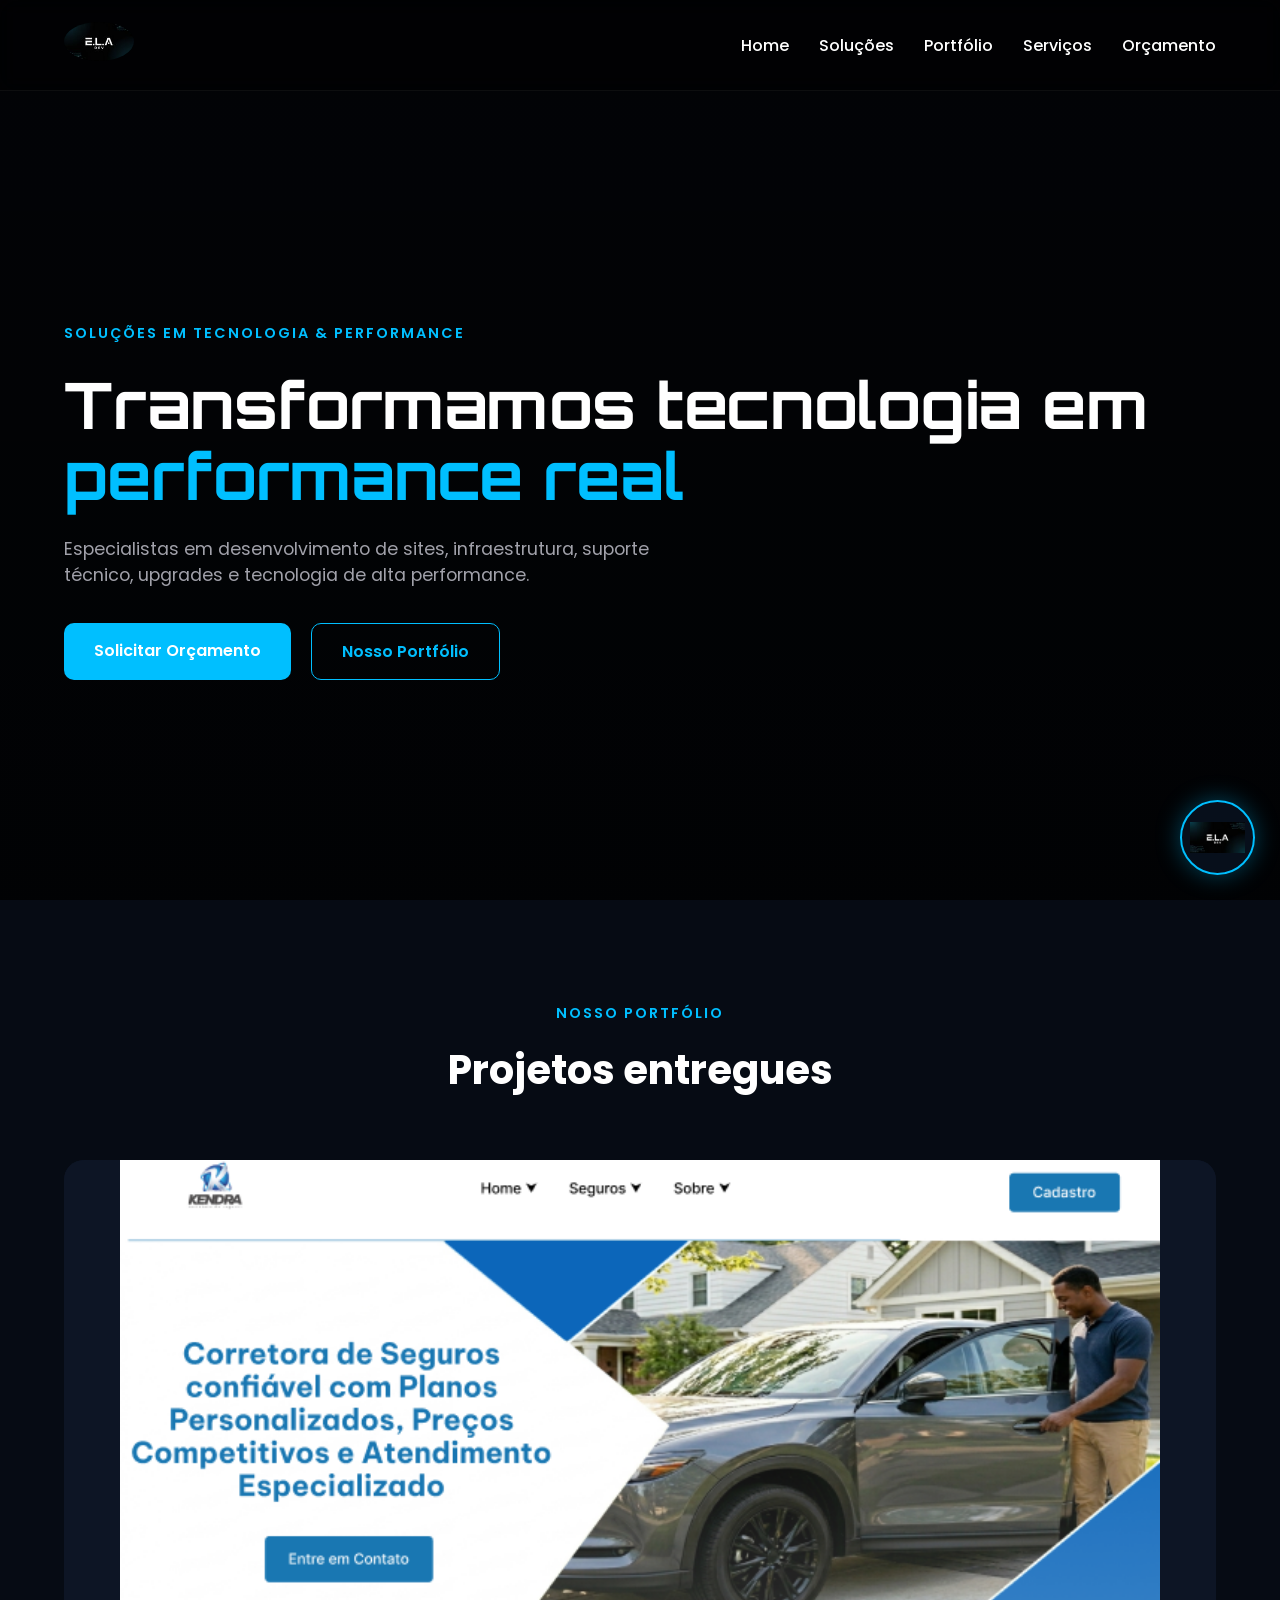
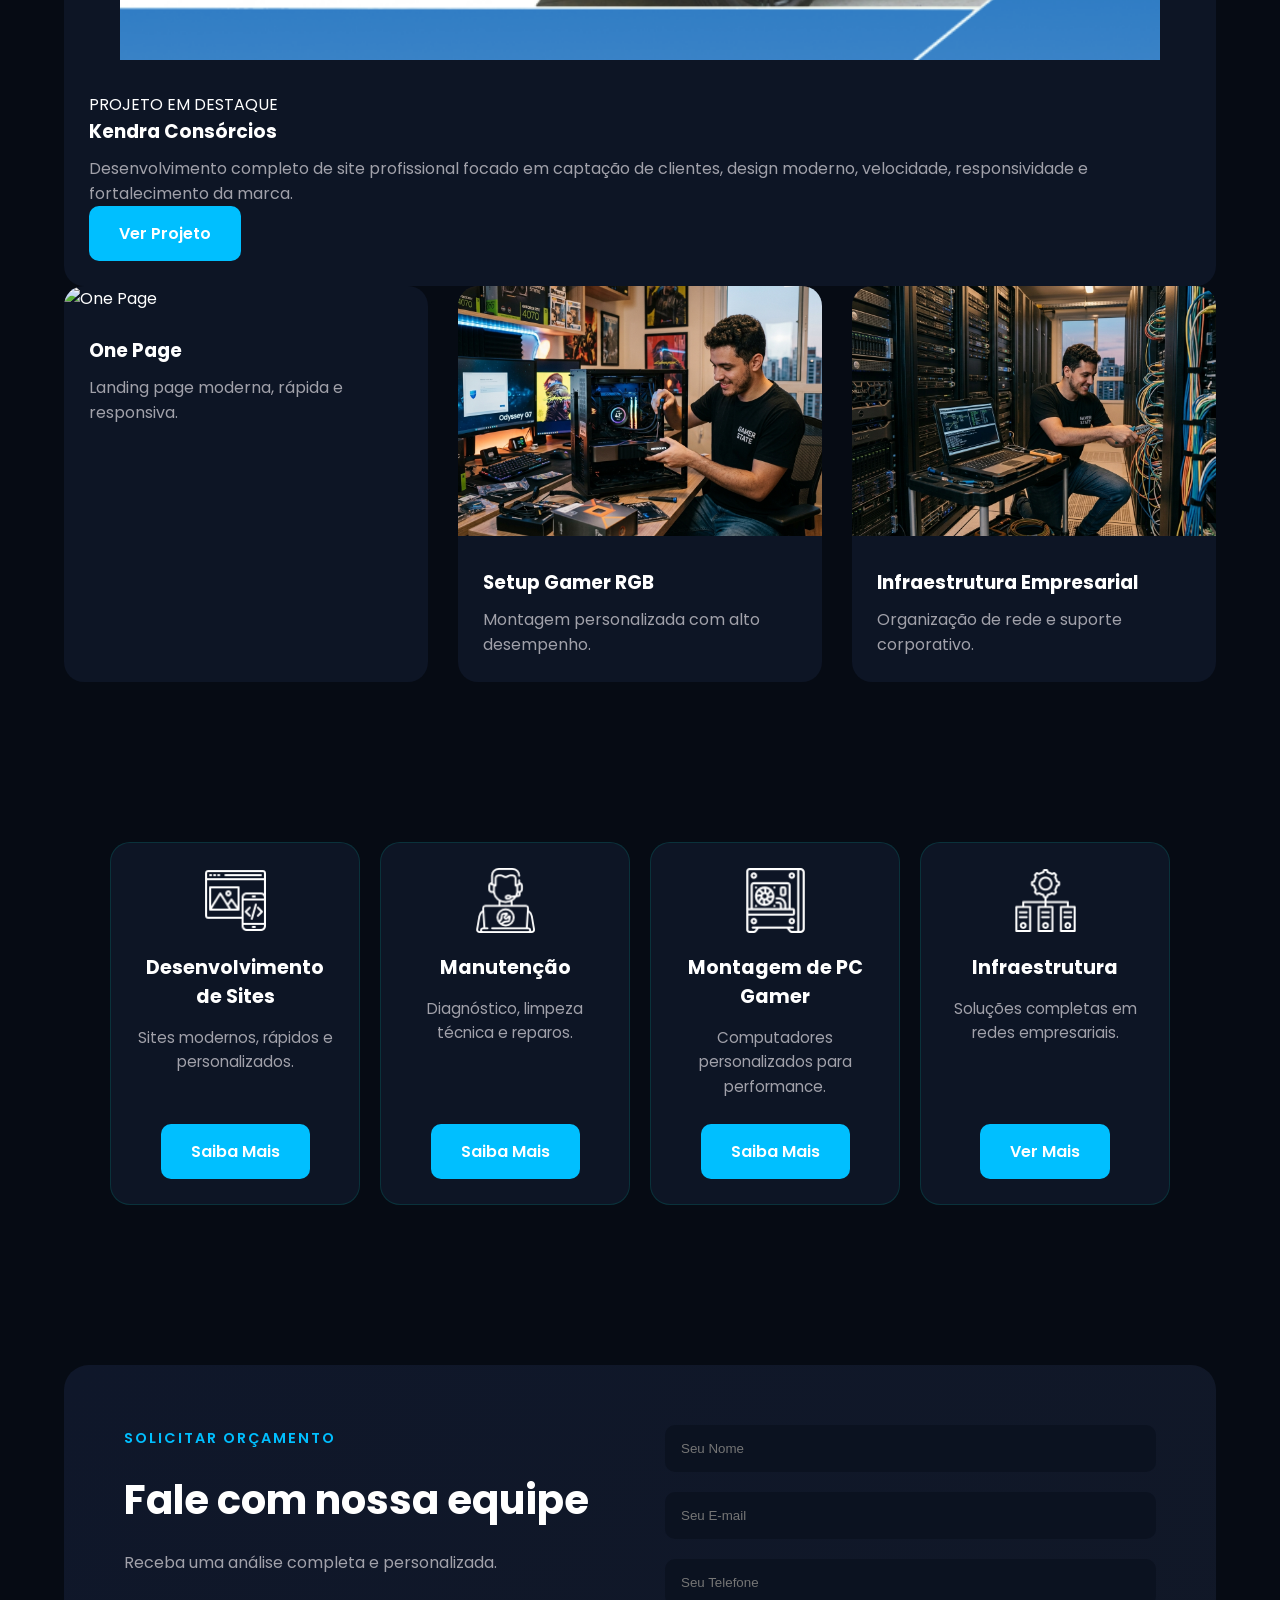
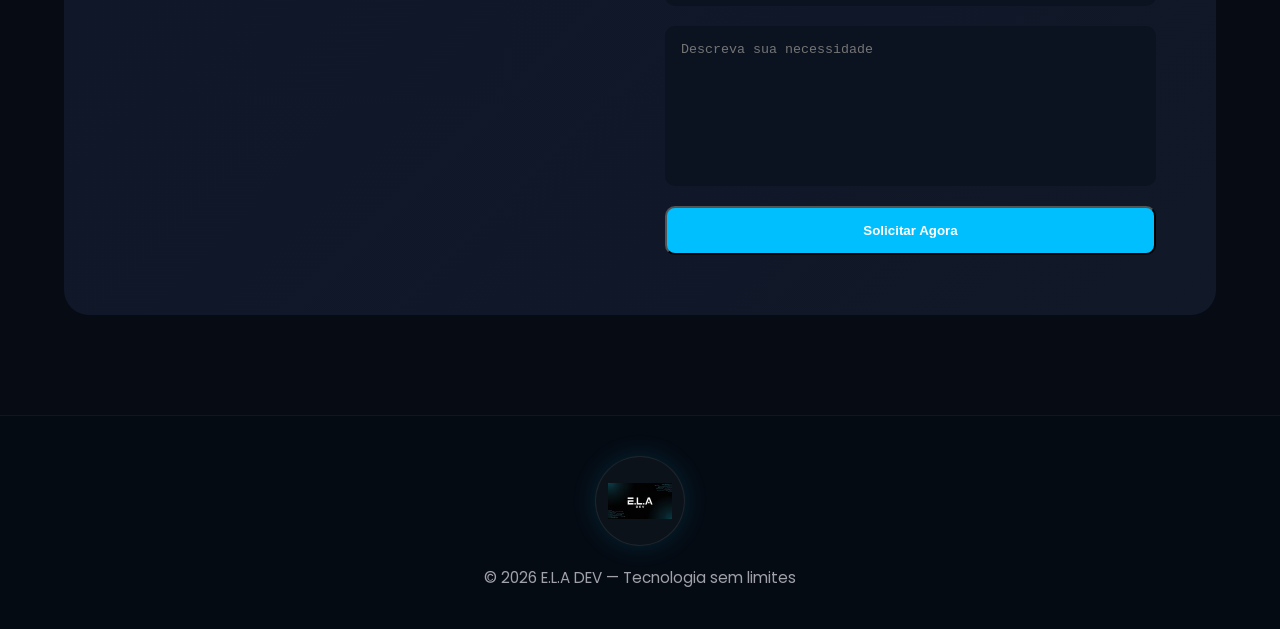
==== indx.html @ 7db743fc "Site pronto" ====
<!DOCTYPE html>
<html lang="pt-BR">

<head>
    <meta charset="UTF-8">
    <meta name="viewport" content="width=device-width, initial-scale=1.0">

    <title>E.L.A. DEV | Soluções em Tecnologia</title>

    <meta name="description"
        content="Especialistas em desenvolvimento de sites, infraestrutura, manutenção e suporte técnico.">

    <link rel="shortcut icon" href="./img/logo.png" type="image/x-icon">

    <!-- GOOGLE FONTS -->
    <link rel="preconnect" href="https://fonts.googleapis.com">
    <link rel="preconnect" href="https://fonts.gstatic.com" crossorigin>

    <link
        href="https://fonts.googleapis.com/css2?family=Orbitron:wght@500;700&family=Poppins:wght@300;400;500;600;700&display=swap"
        rel="stylesheet">

    <style>
        :root {
            --bg: #060b14;
            --bg2: #0d1525;
            --primary: #00bfff;
            --text: #ffffff;
            --gray: #a1a1aa;
        }

        * {
            margin: 0;
            padding: 0;
            box-sizing: border-box;
            scroll-behavior: smooth;
        }

        body {
            background: var(--bg);
            color: var(--text);
            font-family: 'Poppins', sans-serif;
        }

        .container {
            width: 90%;
            max-width: 1200px;
            margin: auto;
        }

        section {
            padding: 100px 0;
        }

        /* HEADER */

        header {
            width: 100%;
            position: fixed;
            top: 0;
            left: 0;
            z-index: 999;
            background: rgba(0, 0, 0, 0.5);
            backdrop-filter: blur(10px);
            border-bottom: 1px solid rgba(255, 255, 255, .05);
        }

        header .container {
            height: 90px;
            display: flex;
            align-items: center;
            justify-content: space-between;
        }

        .logo img {
            width: 70px;
            border-radius: 65%;
        }

        nav ul {
            display: flex;
            gap: 30px;
            list-style: none;
        }

        nav a {
            color: white;
            text-decoration: none;
            font-weight: 500;
            transition: .3s;
        }

        nav a:hover {
            color: var(--primary);
        }

        /* HERO */

        .hero {
            min-height: 100vh;
            display: flex;
            align-items: center;
            background:
                linear-gradient(rgba(0, 0, 0, .7), rgba(0, 0, 0, .8)),
                url('./img/bg-tech.jpg') center/cover;
        }

        .hero-content {
            display: flex;
            align-items: center;
            justify-content: space-between;
            gap: 60px;
            padding-top: 100px;
        }

        .hero-text {
            flex: 1;
        }

        .tag-tech,
        .section-tag {
            color: var(--primary);
            letter-spacing: 2px;
            font-size: .9rem;
            font-weight: 600;
        }

        .hero h1 {
            font-size: 4rem;
            line-height: 1.1;
            margin: 25px 0;
            font-family: 'Orbitron', sans-serif;
        }

        .hero h1 span {
            color: var(--primary);
        }

        .hero p {
            color: var(--gray);
            font-size: 1.1rem;
            margin-bottom: 35px;
            max-width: 600px;
        }

        .hero-buttons {
            display: flex;
            gap: 20px;
            flex-wrap: wrap;
        }

        .btn,
        .btn-outline {
            padding: 15px 30px;
            border-radius: 10px;
            text-decoration: none;
            font-weight: 600;
            transition: .3s;
            display: inline-block;
        }

        .btn {
            background: var(--primary);
            color: white;
        }

        .btn:hover {
            transform: translateY(-5px);
        }

        .btn-outline {
            border: 1px solid var(--primary);
            color: var(--primary);
        }

        .btn-outline:hover {
            background: var(--primary);
            color: white;
        }

        .hero-image img {
            width: 100%;
            max-width: 500px;
        }

        /* TITULOS */

        .titulo-section {
            text-align: center;
            margin-bottom: 60px;
        }

        .titulo-section h2 {
            font-size: 2.5rem;
            margin: 15px 0;
        }

        .titulo-section p {
            color: var(--gray);
            max-width: 700px;
            margin: auto;
        }



        /* =========================
   SERVIÇOS
========================= */

        .servicos-grid {
            display: flex;
            justify-content: center;
            align-items: stretch;
            flex-wrap: wrap;
            gap: 20px;

            width: 100%;
            max-width: 1100px;
            margin: 60px auto;
        }

        .servico-card {
            background: var(--bg2);
            padding: 25px;
            border-radius: 20px;
            transition: .4s;
            border: 1px solid rgba(1, 136, 125, 0.25);

            display: flex;
            flex-direction: column;
            align-items: center;
            text-align: center;

            width: 250px;
            min-height: 320px;
        }

        .servico-card:hover {
            transform: translateY(-8px);
            border-color: var(--primary);
            box-shadow: 0 0 20px rgba(0, 191, 255, .20);
        }

        .servico-card img {
            width: 65px;
            height: 65px;
            object-fit: contain;
            margin-bottom: 20px;
        }

        .servico-card h3 {
            margin-bottom: 15px;
            font-size: 1.2rem;
        }

        .servico-card p {
            color: var(--gray);
            line-height: 1.6;
            margin-bottom: 25px;
            font-size: .95rem;
        }

        .servico-card .btn {
            margin-top: auto;
        }

        /* PORTFÓLIO */

        .portfolio-grid {
            display: grid;
            grid-template-columns: repeat(12, 1fr);
            gap: 30px;
        }

        .portfolio-card {
            grid-column: span 4;
            background: var(--bg2);
            border-radius: 20px;
            overflow: hidden;
            transition: .3s;
        }

        .portfolio-card img {
            width: 100%;
            height: 250px;
            object-fit: cover;
        }

        .portfolio-info {
            padding: 25px;
        }

        .portfolio-info h3 {
            margin-bottom: 10px;
        }

        .portfolio-info p {
            color: var(--gray);
        }

        /* DESTAQUE */

        .portfolio-card.destaque,
        .portfolio-card.destaque-full {
            grid-column: span 12;
            width: 100%;
        }

        .portfolio-card.destaque img,
        .portfolio-card.destaque-full img {
            width: 100%;
            height: 500px;
            object-fit: contain;
            background: var(--bg2);
        }

        /* ORÇAMENTO */

        .orcamento-box {
            background: linear-gradient(135deg, #0f172a, #111827);
            padding: 60px;
            border-radius: 25px;
            display: grid;
            grid-template-columns: 1fr 1fr;
            gap: 50px;
        }

        .orcamento-box h2 {
            font-size: 2.5rem;
            margin: 20px 0;
        }

        .orcamento-box p {
            color: var(--gray);
        }

        .form-orcamento {
            display: flex;
            flex-direction: column;
            gap: 20px;
        }

        .form-orcamento input,
        .form-orcamento textarea {
            background: #0b1220;
            border: none;
            padding: 16px;
            border-radius: 10px;
            color: white;
            outline: none;
        }

        .form-orcamento textarea {
            min-height: 160px;
            resize: none;
        }

        /* FOOTER */

        footer {
            border-top: 1px solid rgba(255, 255, 255, .05);
            padding: 40px 0;
            background: #050b13;
        }

        .footer {
            display: flex;
            flex-direction: column;
            justify-content: center;
            align-items: center;
            gap: 20px;
            text-align: center;
        }

        /* LOGO FOOTER */

        .footer-logo {
            width: 90px;
            height: 90px;
            border-radius: 50%;
            padding: 12px;
            background: rgba(255, 255, 255, .03);
            border: 1px solid rgba(255, 255, 255, .08);
            box-shadow: 0 0 25px rgba(0, 191, 255, .15);
            transition: .3s;
        }

        .footer-logo:hover {
            transform: translateY(-5px);
            box-shadow: 0 0 35px rgba(0, 191, 255, .35);
        }

        .footer-logo img {
            width: 100%;
            height: 100%;
            object-fit: contain;
        }

        .footer p {
            color: var(--gray);
            font-size: .95rem;
        }

        /* LOGO FIXA REDONDA */

        .logo-fixa {
            position: fixed;
            right: 25px;
            bottom: 25px;
            width: 75px;
            height: 75px;
            background: rgba(8, 16, 29, 0.95);
            border: 2px solid var(--primary);
            border-radius: 50%;
            display: flex;
            align-items: center;
            justify-content: center;
            z-index: 999;
            box-shadow: 0 0 25px rgba(0, 191, 255, 0.35);
            transition: .3s;
        }

        .logo-fixa:hover {
            transform: translateY(-8px) scale(1.05);
            box-shadow: 0 0 35px rgba(0, 191, 255, 0.6);
        }

        .logo-fixa img {
            width: 55px;
            height: 55px;
            object-fit: contain;
        }

        /* RESPONSIVO */

        @media(max-width: 900px) {

            .hero-content,
            .orcamento-box {
                grid-template-columns: 1fr;
                display: grid;
            }

            .portfolio-card,
            .portfolio-card.destaque {
                grid-column: span 12;
            }

            .hero h1 {
                font-size: 3rem;
            }
        }

        @media(max-width:700px) {

            .logo-fixa {
                width: 65px;
                height: 65px;
                right: 15px;
                bottom: 15px;
            }

            .logo-fixa img {
                width: 45px;
                height: 45px;
            }

            .footer-logo {
                width: 75px;
                height: 75px;
            }

            nav ul {
                display: none;
            }

            .hero-content {
                text-align: center;
            }

            .hero-buttons {
                justify-content: center;
            }

            .hero-image img {
                max-width: 350px;
            }

            .footer {
                justify-content: center;
                text-align: center;

            }
        }
    </style>

</head>

<body>

    <!-- HEADER -->
    <header>

        <div class="container">

            <div class="logo">
                <img src="./img/logo.png" alt="E.L.A DEV">
            </div>

            <nav>
                <ul>
                    <li><a href="#inicio">Home</a></li>
                    <li><a href="#ajuda">Soluções</a></li>
                    <li><a href="#portfolio">Portfólio</a></li>
                    <li><a href="#servicos">Serviços</a></li>
                    <li><a href="#orcamento">Orçamento</a></li>
                </ul>
            </nav>

        </div>

    </header>

    <!-- HERO -->
    <main class="hero" id="inicio">

        <div class="container hero-content">

            <div class="hero-text">

                <span class="tag-tech">
                    SOLUÇÕES EM TECNOLOGIA & PERFORMANCE
                </span>

                <h1>
                    Transformamos tecnologia em
                    <span>performance real</span>
                </h1>

                <p>
                    Especialistas em desenvolvimento de sites,
                    infraestrutura, suporte técnico,
                    upgrades e tecnologia de alta performance.
                </p>

                <div class="hero-buttons">

                    <a href="#orcamento" class="btn">
                        Solicitar Orçamento
                    </a>

                    <a href="#portfolio" class="btn-outline">
                        Nosso Portfólio
                    </a>

                </div>

            </div>

        </div>

    </main>



    <!-- PORTFÓLIO -->
    <section id="portfolio">

        <div class="container">

            <div class="titulo-section">

                <span class="section-tag">
                    NOSSO PORTFÓLIO
                </span>

                <h2>Projetos entregues</h2>

            </div>

            <!-- PROJETO EM DESTAQUE -->
            <div class="portfolio-destaque">

                <div class="portfolio-card destaque-full">

                    <img src="./img/kendra.png" alt="Kendra Consórcios">

                    <div class="portfolio-info destaque-info">

                        <span class="badge">
                            PROJETO EM DESTAQUE
                        </span>

                        <h3>Kendra Consórcios</h3>

                        <p>
                            Desenvolvimento completo de site profissional
                            focado em captação de clientes, design moderno,
                            velocidade, responsividade e fortalecimento da marca.
                        </p>

                        <a href="#" class="btn">
                            Ver Projeto
                        </a>

                    </div>

                </div>

            </div>

            <!-- OUTROS PROJETOS -->
            <div class="portfolio-grid">

                <div class="portfolio-card">

                    <img src="./img/onepage.png" alt="One Page">

                    <div class="portfolio-info">

                        <h3>One Page</h3>

                        <p>
                            Landing page moderna, rápida e responsiva.
                        </p>

                    </div>

                </div>

                <div class="portfolio-card">

                    <img src="./img/setup.png" alt="Setup Gamer">

                    <div class="portfolio-info">

                        <h3>Setup Gamer RGB</h3>

                        <p>
                            Montagem personalizada com alto desempenho.
                        </p>

                    </div>

                </div>

                <div class="portfolio-card">

                    <img src="./img/infraestrutura.png" alt="Infraestrutura">

                    <div class="portfolio-info">

                        <h3>Infraestrutura Empresarial</h3>

                        <p>
                            Organização de rede e suporte corporativo.
                        </p>

                    </div>

                </div>

            </div>

        </div>

    </section>

    <!-- SERVIÇOS -->
    <div class="servicos-grid">

        <div class="servico-card">

            <img src="./img/web.png" alt="Desenvolvimento de Sites">

            <h3>Desenvolvimento de Sites</h3>

            <p>
                Sites modernos, rápidos e personalizados.
            </p>

            <a href="#orcamento" class="btn">
                Saiba Mais
            </a>

        </div>

        <div class="servico-card">

            <img src="./img/suporte.png" alt="Manutenção">

            <h3>Manutenção</h3>

            <p>
                Diagnóstico, limpeza técnica e reparos.
            </p>

            <a href="#orcamento" class="btn">
                Saiba Mais
            </a>

        </div>

        <div class="servico-card">

            <img src="./img/pc.png" alt="PC Gamer">

            <h3>Montagem de PC Gamer</h3>

            <p>
                Computadores personalizados para performance.
            </p>

            <a href="#orcamento" class="btn">
                Saiba Mais
            </a>

        </div>

        <div class="servico-card">

            <img src="./img/infra.png" alt="Infraestrutura">

            <h3>Infraestrutura</h3>

            <p>
                Soluções completas em redes empresariais.
            </p>

            <a href="#orcamento" class="btn">
                Ver Mais
            </a>

        </div>

    </div>

    <!-- ORÇAMENTO -->
    <section id="orcamento">

        <div class="container">

            <div class="orcamento-box">

                <div class="orcamento-texto">

                    <span class="section-tag">
                        SOLICITAR ORÇAMENTO
                    </span>

                    <h2>
                        Fale com nossa equipe
                    </h2>

                    <p>
                        Receba uma análise completa e personalizada.
                    </p>

                </div>

                <form class="form-orcamento">

                    <input type="text" placeholder="Seu Nome">

                    <input type="email" placeholder="Seu E-mail">

                    <input type="tel" placeholder="Seu Telefone">

                    <textarea placeholder="Descreva sua necessidade"></textarea>

                    <button type="submit" class="btn">
                        Solicitar Agora
                    </button>

                </form>

            </div>

        </div>

    </section>

    <!-- FOOTER -->
    <!-- SUBSTITUA SEU FOOTER POR ESSE -->

    <footer>

        <div class="container footer">

            <!-- LOGO FOOTER -->
            <div class="footer-logo">
                <img src="./img/logo.png" alt="E.L.A DEV">
            </div>

            <p>
                © 2026 E.L.A DEV — Tecnologia sem limites
            </p>

        </div>

    </footer>

    <!-- LOGO FIXA REDONDA -->
    <a href="#inicio" class="logo-fixa">
        <img src="./img/logo.png" alt="Voltar ao topo">
    </a>
    </div>

</html>
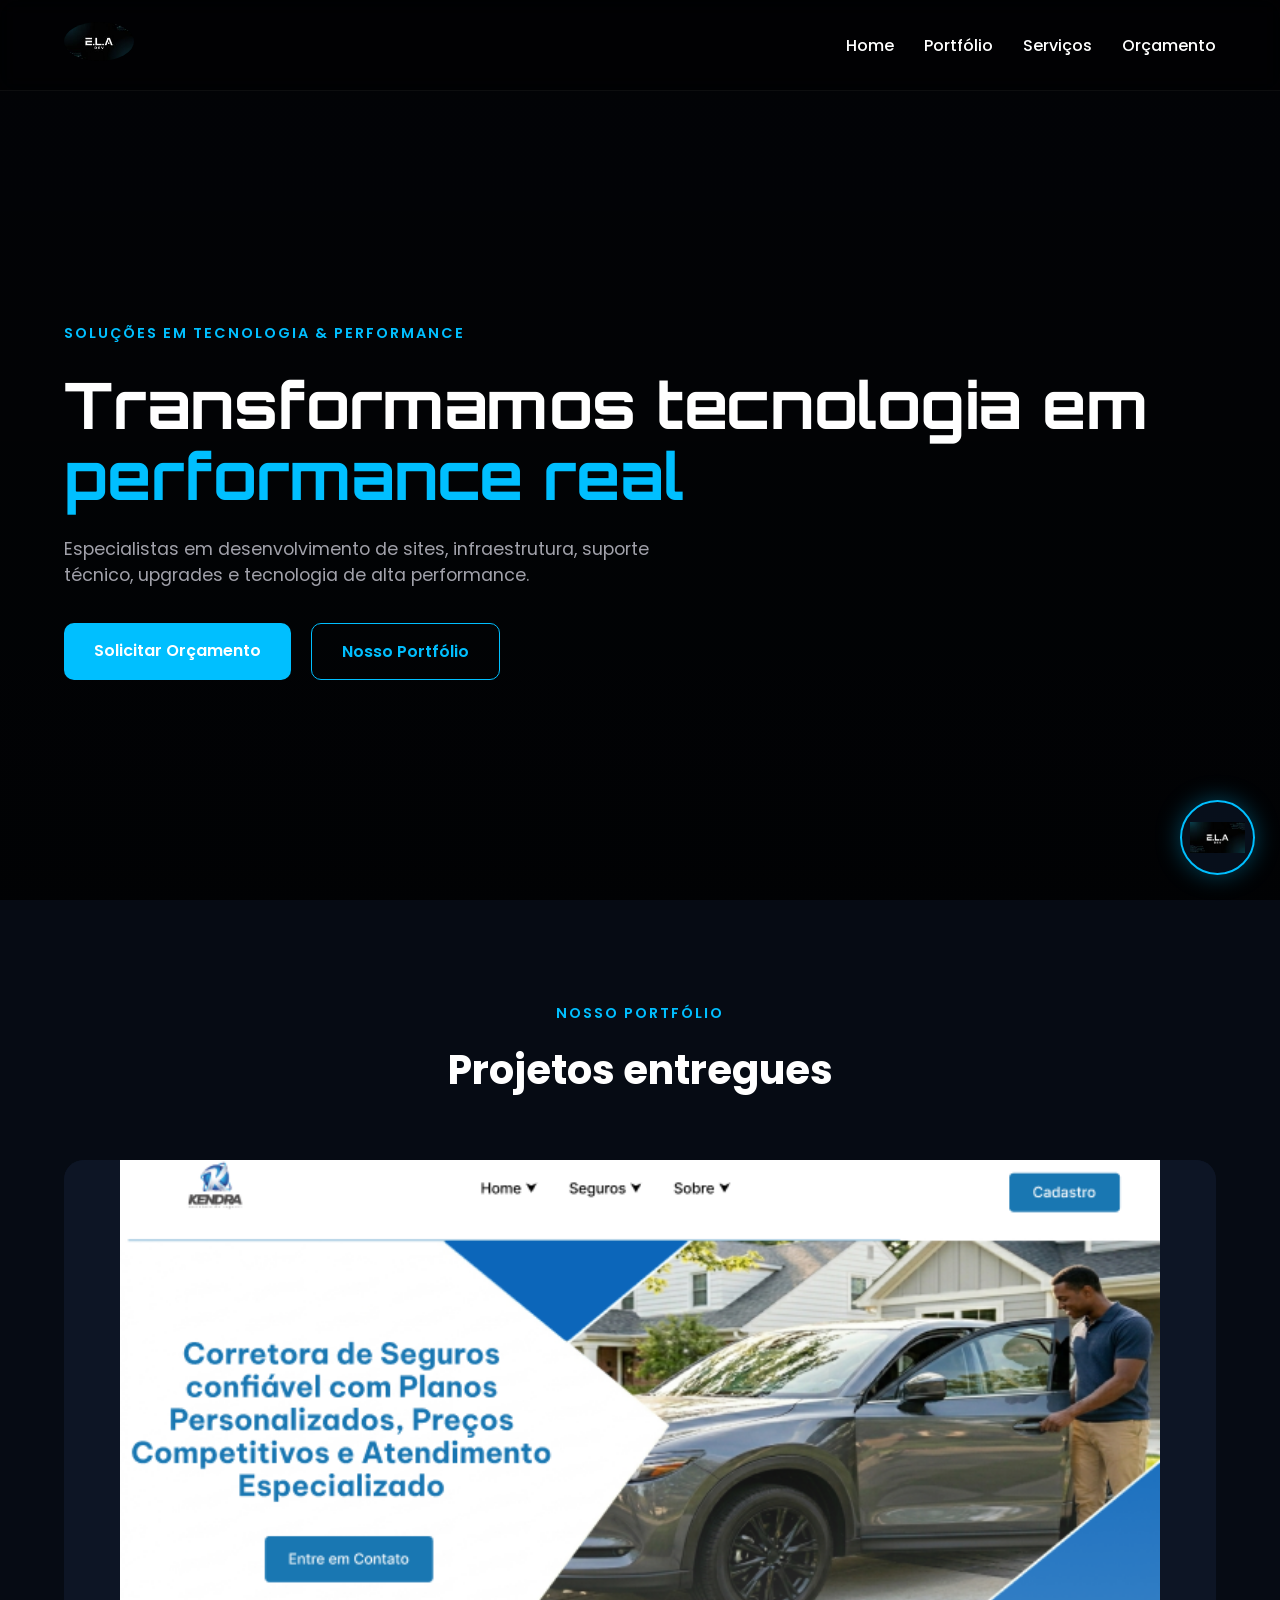
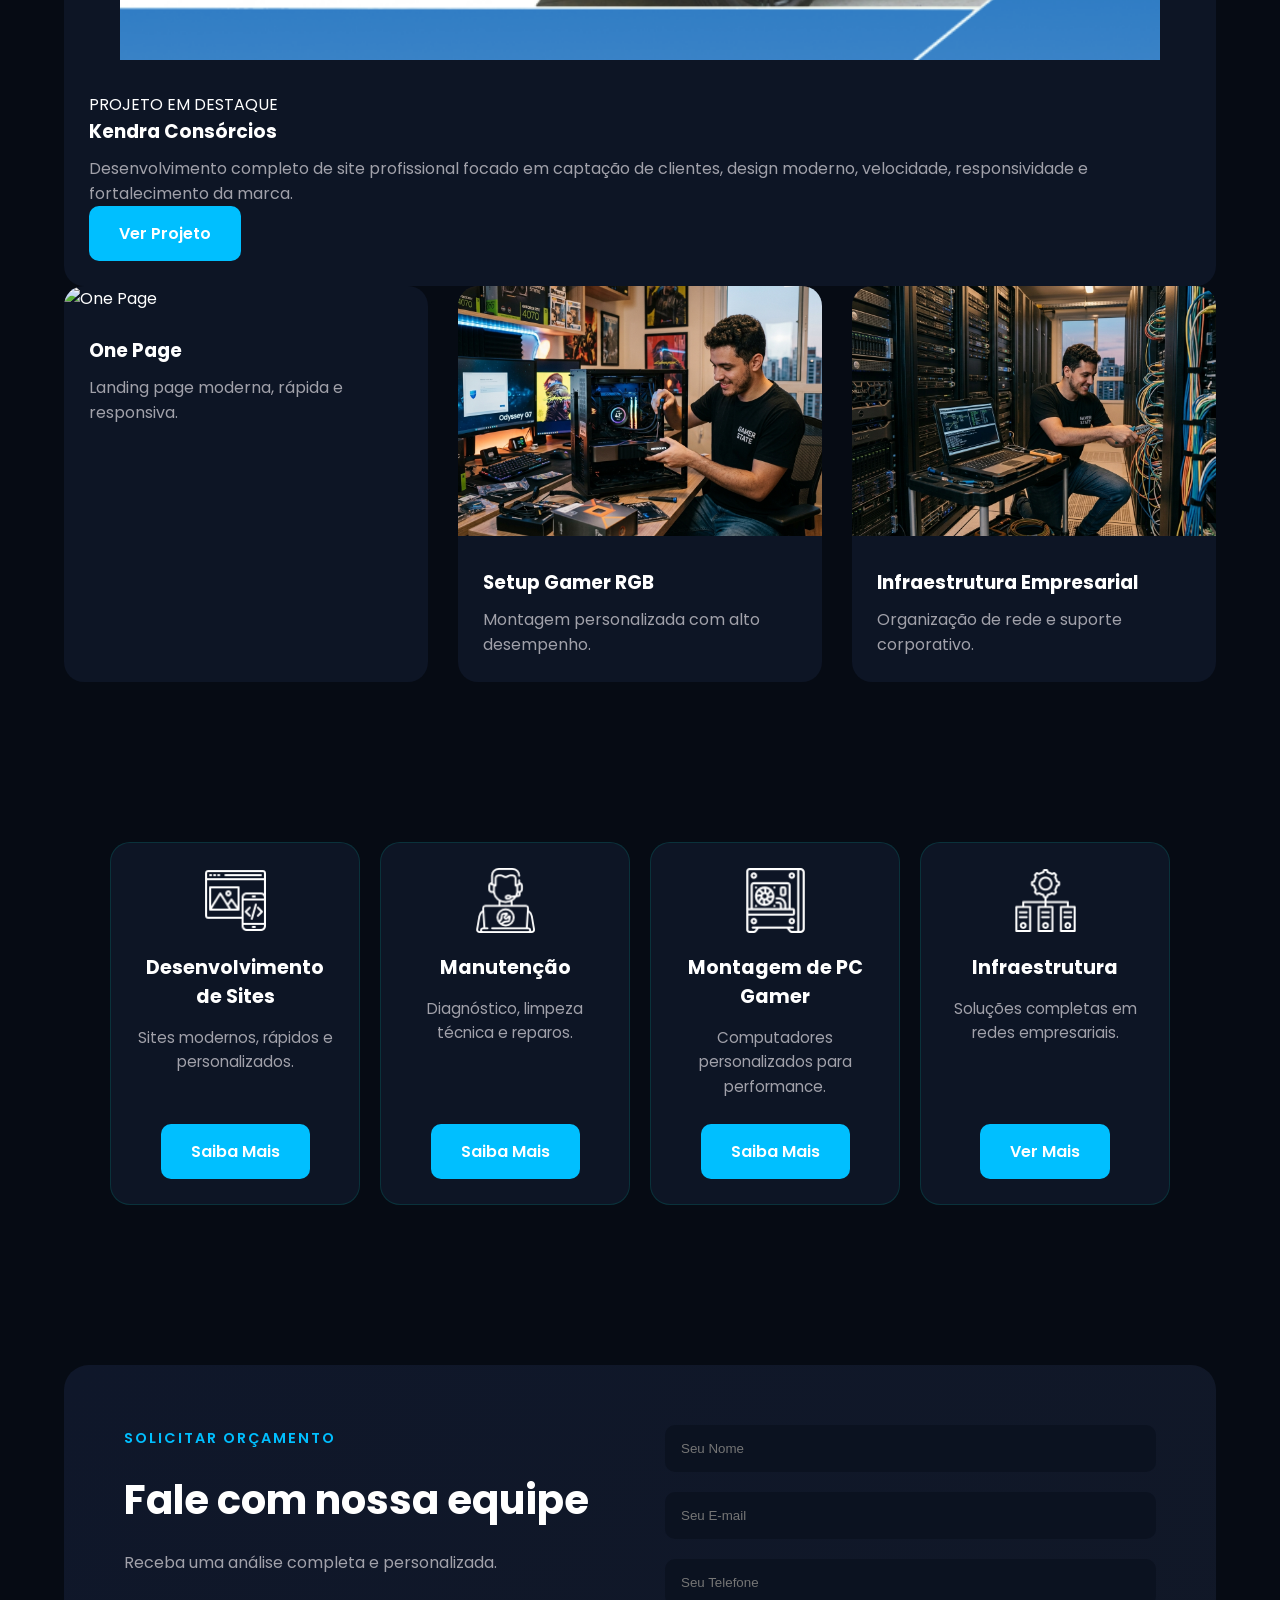
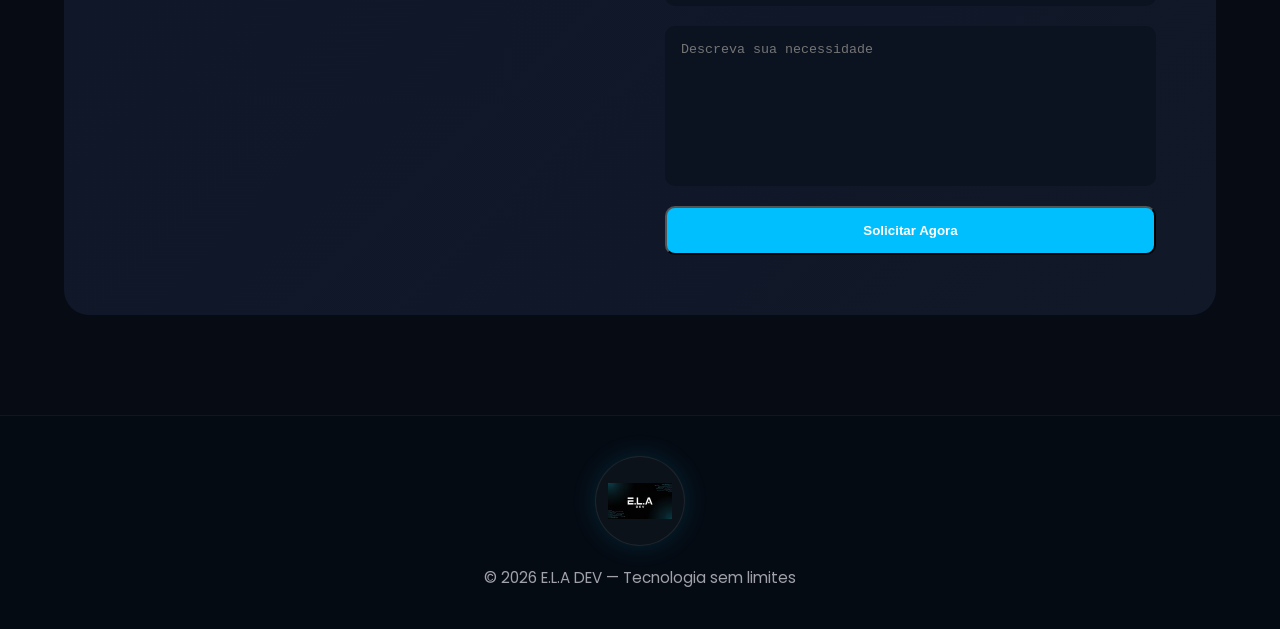
==== commit e02ea1e0: "Site finalizado" ====
--- a/indx.html
+++ b/indx.html
@@ -509,8 +509,7 @@
 
             <nav>
                 <ul>
-                    <li><a href="#inicio">Home</a></li>
-                    <li><a href="#ajuda">Soluções</a></li>
+                    <li><a href="#inicio">Home</a></li>                    
                     <li><a href="#portfolio">Portfólio</a></li>
                     <li><a href="#servicos">Serviços</a></li>
                     <li><a href="#orcamento">Orçamento</a></li>
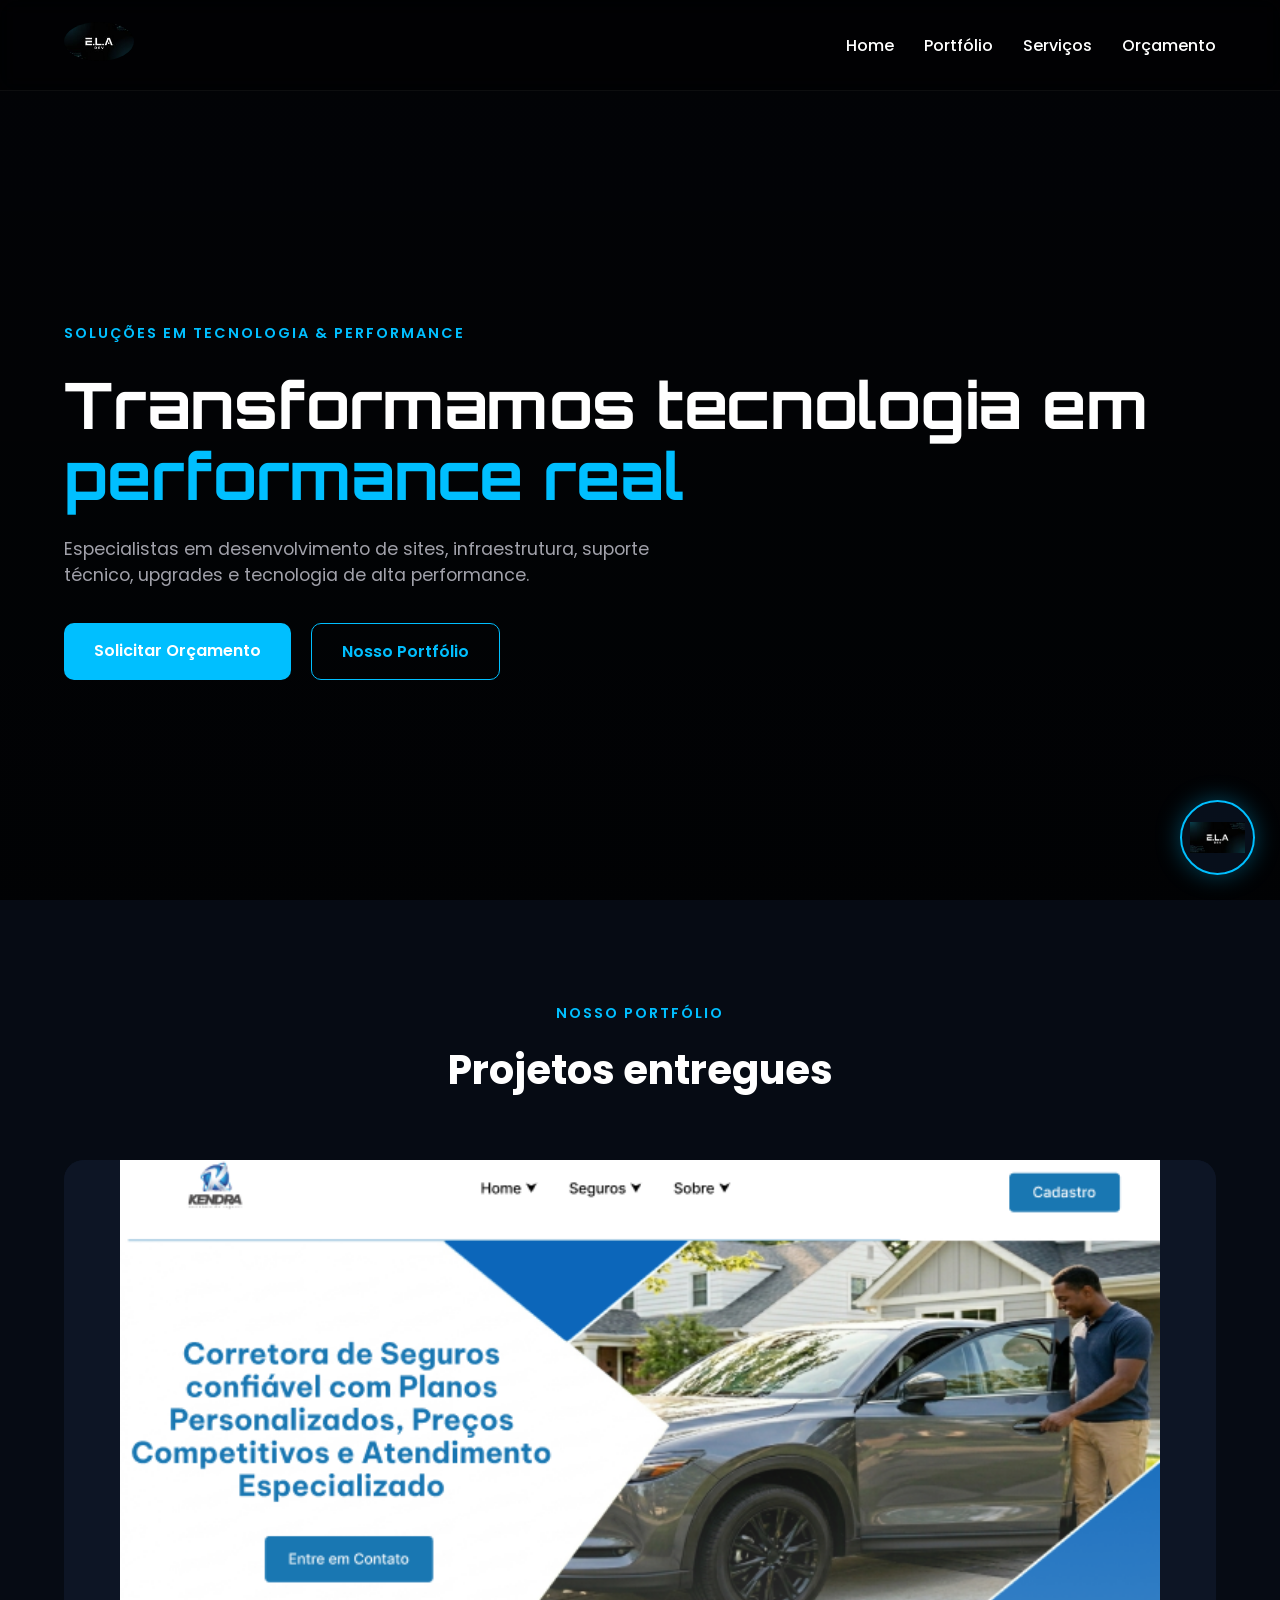
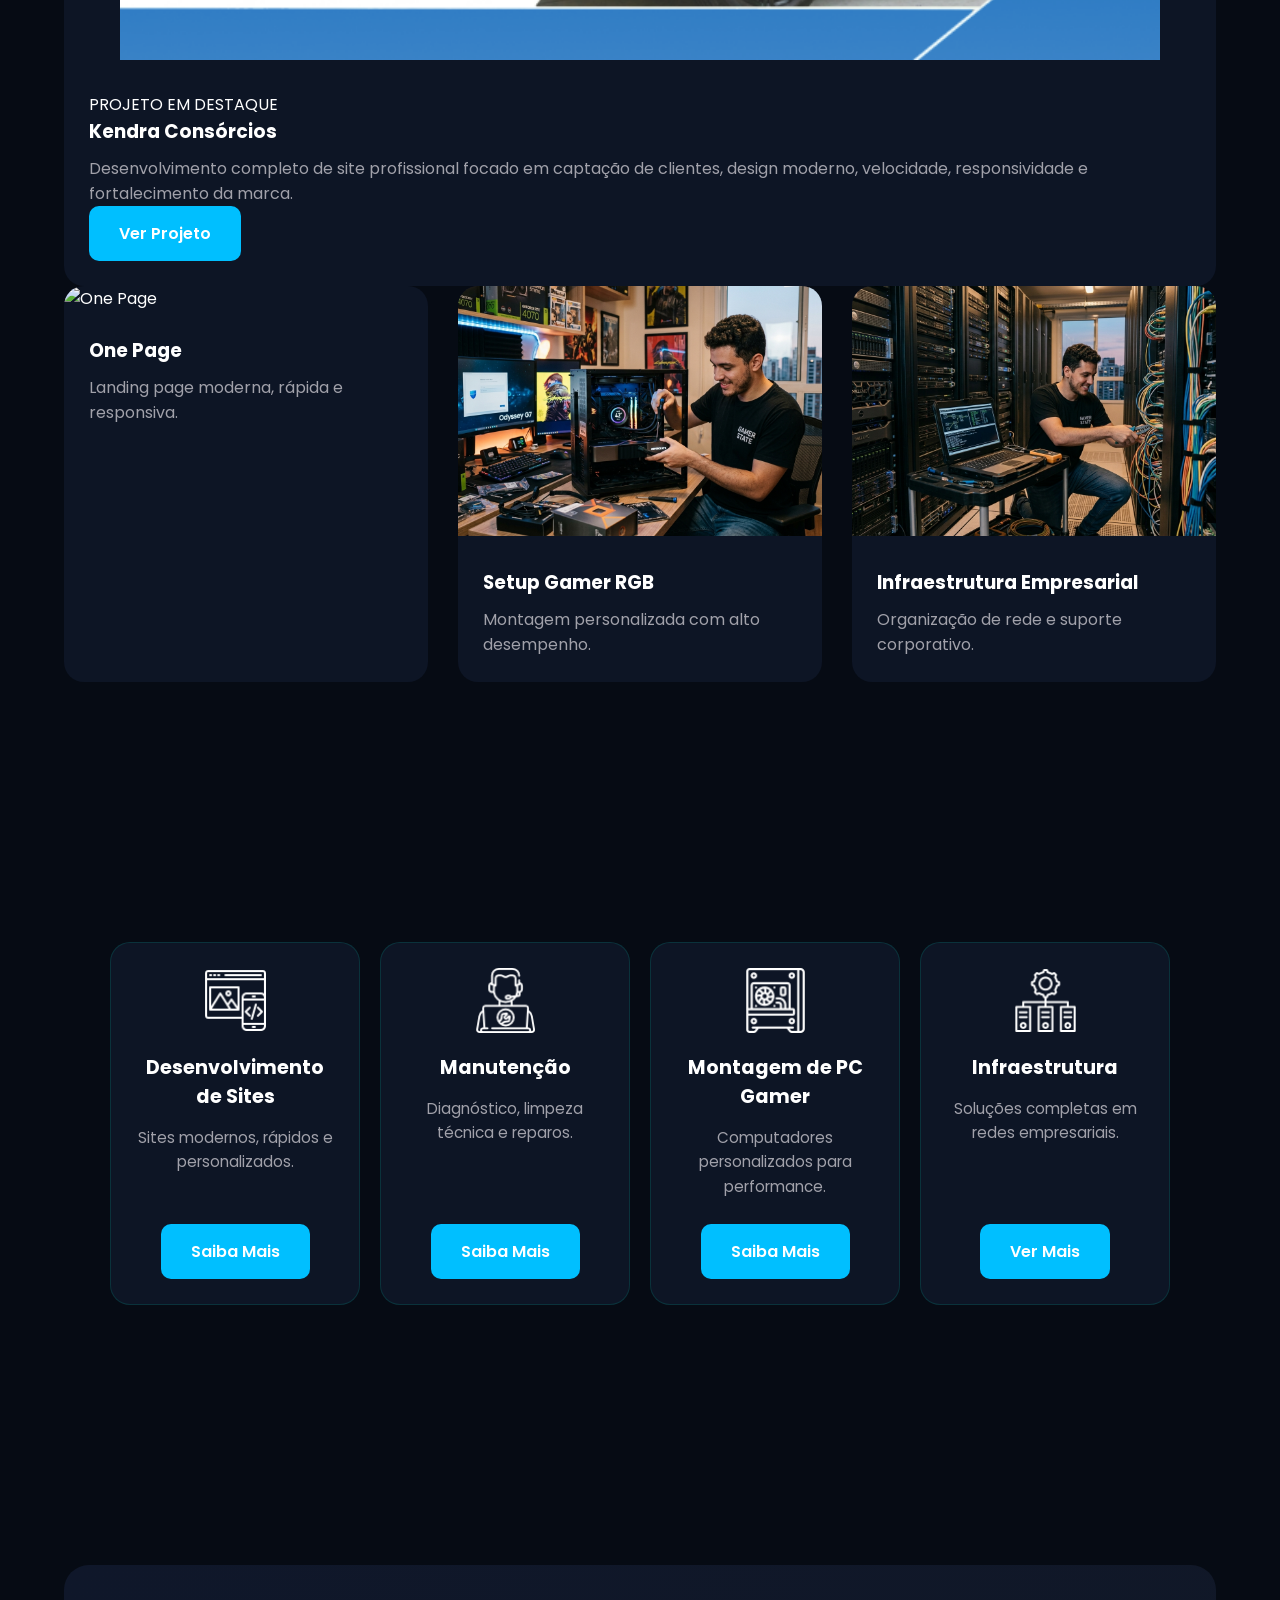
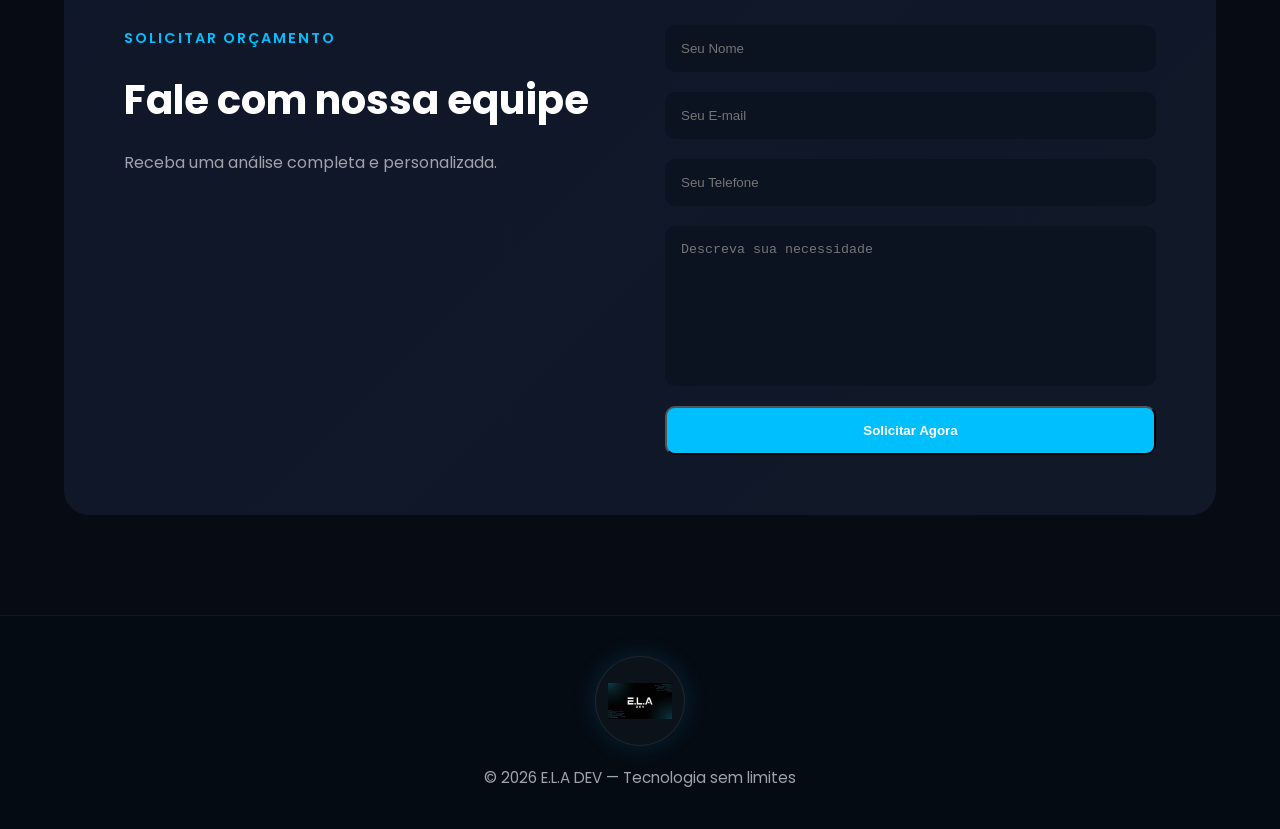
==== commit b0e32fae: "site já finalizado" ====
--- a/indx.html
+++ b/indx.html
@@ -666,6 +666,7 @@
     </section>
 
     <!-- SERVIÇOS -->
+     <section id="servicos">
     <div class="servicos-grid">
 
         <div class="servico-card">
@@ -733,6 +734,7 @@
         </div>
 
     </div>
+    </section>
 
     <!-- ORÇAMENTO -->
     <section id="orcamento">
